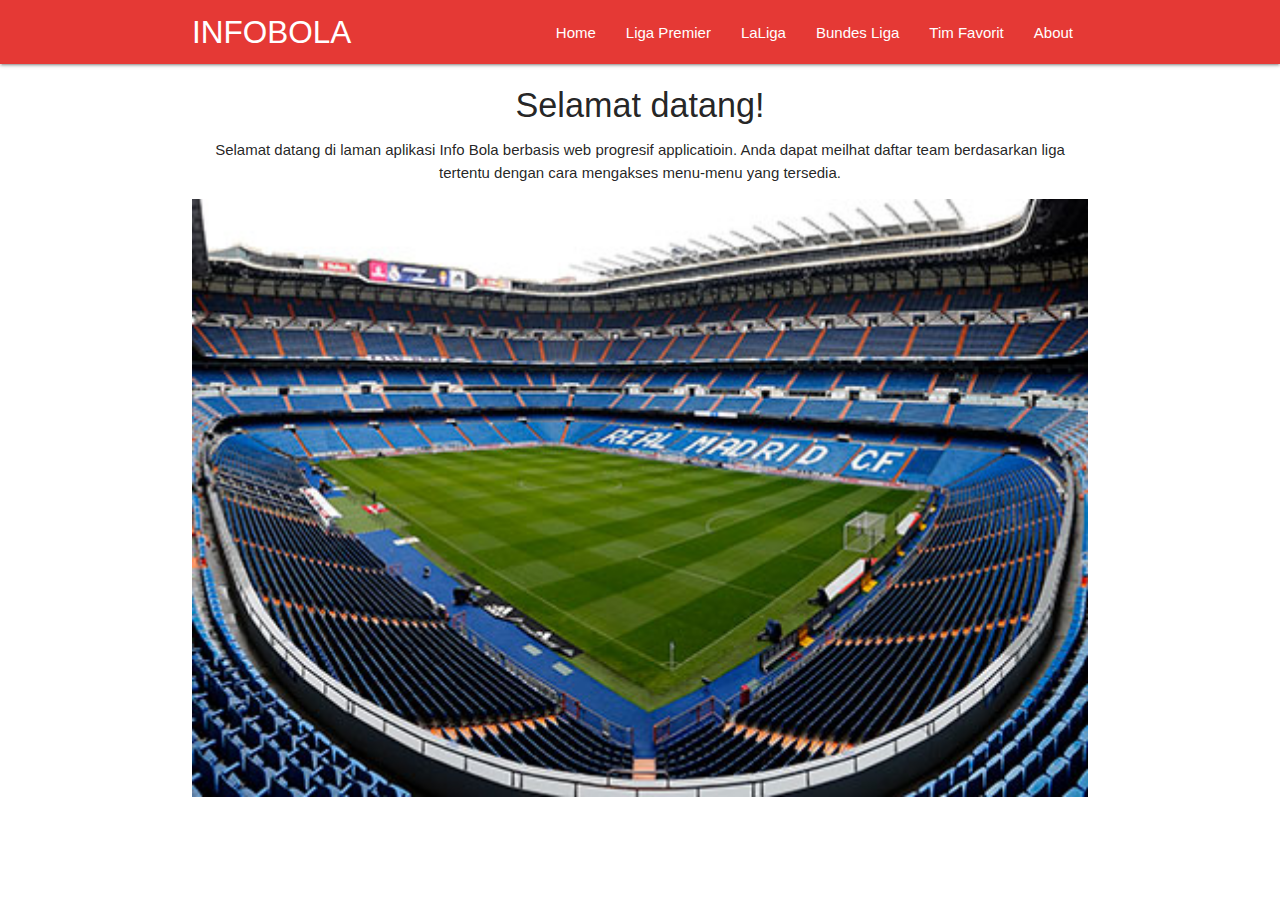
==== index.html @ 6a46c4ce "Adding Fitur Team Favorit" ====
<!DOCTYPE html>
<html lang="en">
<head>
  <meta charset="UTF-8"/>
  <title>Info Bola</title>
  <meta name="description" content="My first PWA"/>
  <meta name="viewport" content="width=device-width, initial-scale=1">
  <link rel="stylesheet" href="./assets/materialize/materialize.min.css">
  <link rel="manifest" href="manifest.json">
  <meta name="theme-color" content="#d24943"/>
</head>
<body>
  <!-- Navigasi -->
  <nav class="red darken-1" role="navigation">
    <div class="nav-wrapper container">
      <a href="#" class="brand-logo" id="logo-container">INFOBOLA</a>
      <a href="#" class="sidenav-trigger" data-target="nav-mobile">☰</a>

      <ul class="topnav right hide-on-med-and-down"></ul>
      <ul class="sidenav" id="nav-mobile"></ul>
    </div>
  </nav>
  <!-- Akhir Navigasi -->
  <div class="container" id="body-content"></div>

  <script src="./assets/materialize/materialize.min.js"></script>
  <script src="./assets/jquery/jquery.min.js"></script>
  <script src="./assets/js/api.js"></script>
  <script src="./assets/js/nav.js"></script>
  <script src="./assets/js/idb.js"></script>
  <script src="./assets/js/db.js"></script>
  <script src="./service-worker-register.js"></script>
  
</body>
</html>
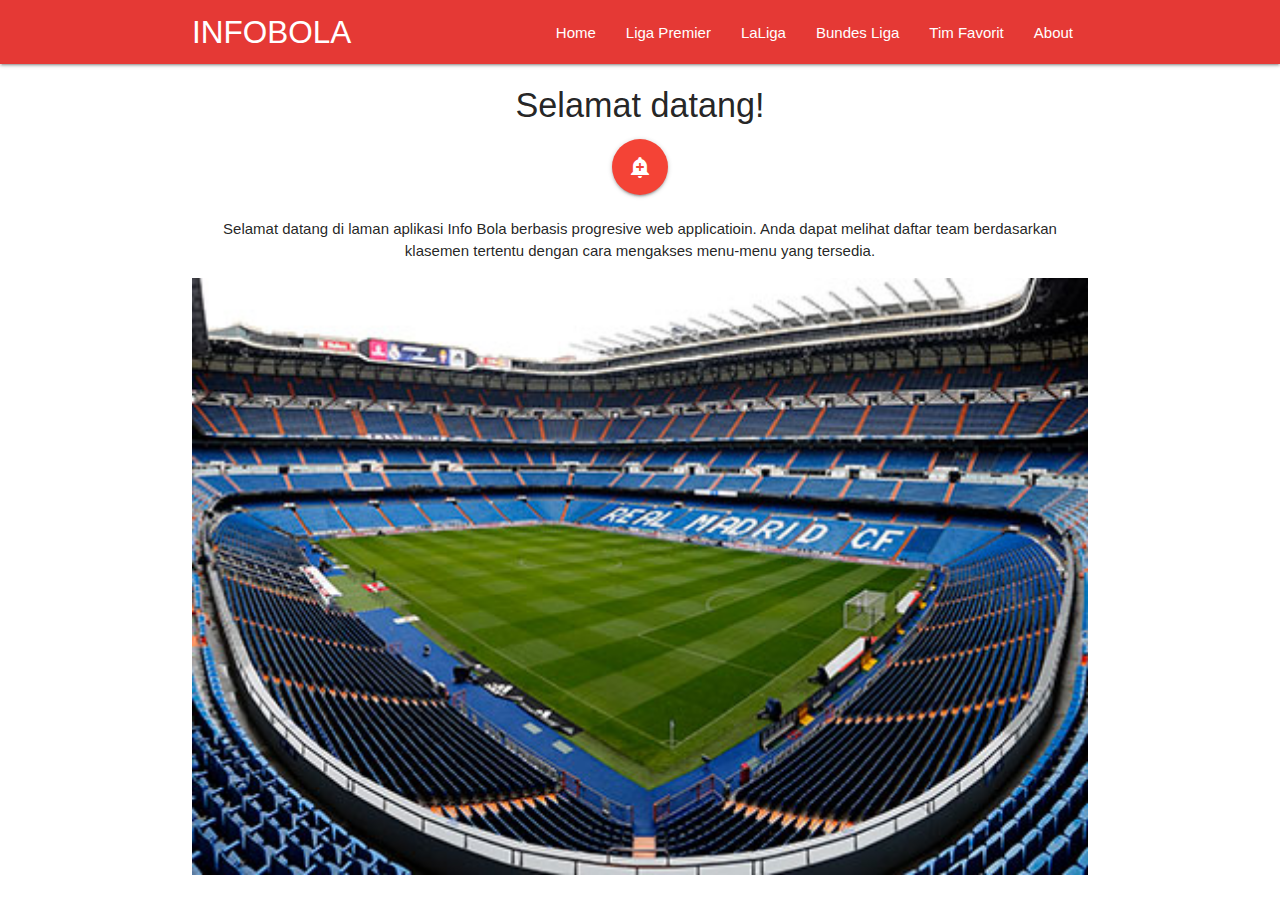
==== commit 81aebe42: "Adding Fitur Push Notification" ====
--- a/index.html
+++ b/index.html
@@ -6,6 +6,7 @@
   <meta name="description" content="My first PWA"/>
   <meta name="viewport" content="width=device-width, initial-scale=1">
   <link rel="stylesheet" href="./assets/materialize/materialize.min.css">
+  <link rel="stylesheet" type="text/css" href="./assets/materialize/deploy.css">
   <link rel="manifest" href="manifest.json">
   <meta name="theme-color" content="#d24943"/>
 </head>
@@ -23,13 +24,15 @@
   <!-- Akhir Navigasi -->
   <div class="container" id="body-content"></div>
 
+  <script src="./service-worker-register.js"></script>
+  
   <script src="./assets/materialize/materialize.min.js"></script>
   <script src="./assets/jquery/jquery.min.js"></script>
   <script src="./assets/js/api.js"></script>
   <script src="./assets/js/nav.js"></script>
   <script src="./assets/js/idb.js"></script>
   <script src="./assets/js/db.js"></script>
-  <script src="./service-worker-register.js"></script>
+  
   
 </body>
 </html>--- a/assets/materialize/deploy.css
+++ b/assets/materialize/deploy.css
@@ -0,0 +1,23 @@
+/* fallback */
+@font-face {
+  font-family: 'Material Icons';
+  font-style: normal;
+  font-weight: 400;
+  src: url(./font-materialize.woff2) format('woff2');
+}
+
+.material-icons {
+  font-family: 'Material Icons';
+  font-weight: normal;
+  font-style: normal;
+  font-size: 24px;
+  line-height: 1;
+  letter-spacing: normal;
+  text-transform: none;
+  display: inline-block;
+  white-space: nowrap;
+  word-wrap: normal;
+  direction: ltr;
+  -webkit-font-feature-settings: 'liga';
+  -webkit-font-smoothing: antialiased;
+}